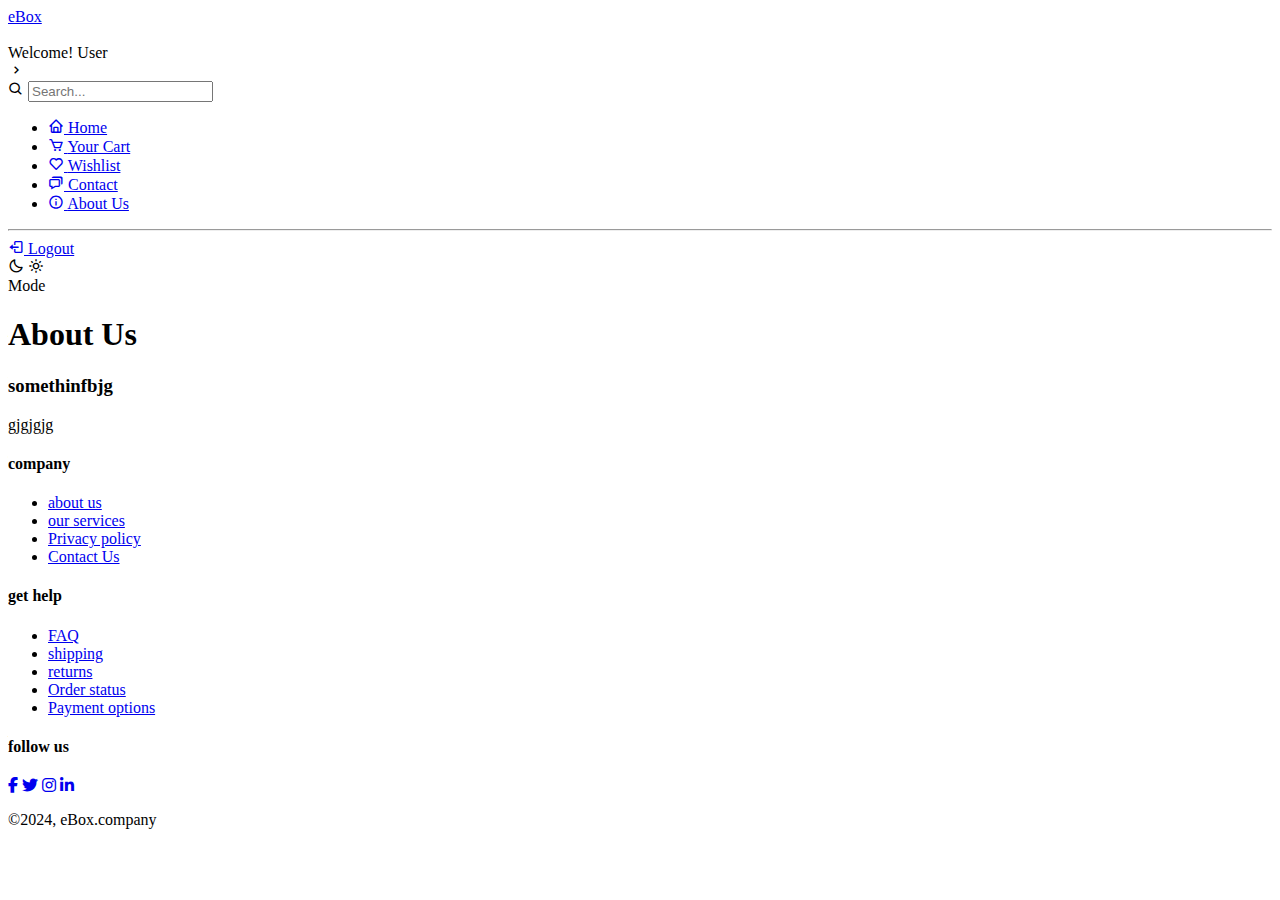
==== About Us/about.html @ 4c4c4dfa "Update about.html" ====
<!DOCTYPE html>
<html lang="en">
<head>
  <!--font for the icons-->
  <link rel="stylesheet" href="https://cdnjs.cloudflare.com/ajax/libs/font-awesome/6.4.0/css/all.min.css"/>
  <link href='https://unpkg.com/boxicons@2.1.1/css/boxicons.min.css' rel="stylesheet">

  <!--external linking-->
  <link rel="stylesheet" href="about.css">
  <title>About Us | eBox</title>
</head>
<body>

<!--header of the website-->
<header class="top">
    <a href="/index.html">eBox</a> <!--name of the website-->
</header>

<!--navigational bar-->
<nav class="sidebar close">

    <header>
    <div class="image-text"> 
        <span class="image">
            <!--user's account-->
            <a href="/login/login.html">
                <img src="https://static.vecteezy.com/system/resources/previews/019/879/186/large_2x/user-icon-on-transparent-background-free-png.png" alt="">
            </a>
        </span>

        <div class="text logo-text">
            <span class="greet">Welcome!</span>
            <span class="name">User</span>
        </div>
    </div>
    <i class='bx bx-chevron-right toggle'></i> 
    </header>

<div class="menu-bar">
    <div class="menu">
    
    <li class="search-box">
        <i class='bx bx-search icon'></i>
        <input type="text" placeholder="Search...">
    </li>

    <ul>
        <li>
            <a href="/index.html">
                <i class='bx bx-home icon' ></i>
                <span class="text nav-text">Home</span>
            </a>
        </li>

        <li>
            <a href="/checkout/checkout.html">
                <i class='bx bx-cart icon' ></i>
                <span class="text">Your Cart</span>
            </a>
        </li>

        <li>
            <a href="#">
                <i class='bx bx-heart icon' ></i> 
                <span class="text">Wishlist </span>
            </a>
        </li>

        <li>
            <a href="/contact/contact.html">
                <i class='bx bx-chat icon' ></i> 
                <span class="text">Contact</span>
            </a>
        </li>

        <li>
            <a href="/About Us/about.html">
                <i class='bx bx-info-circle icon'></i> 
                <span class="text">About Us</span>
            </a>
        </li>
    </ul>

         <hr> <!--horizontal line-->
<div class="bottom">
    <li class="">
        <a href="#">
            <i class='bx bx-log-out icon' ></i>
            <span class="text">Logout</span>
        </a>
    </li>
    
    <li class="mode">
        <div class="sun-moon">
            <i class='bx bx-moon icon moon'></i>
            <i class='bx bx-sun icon sun'></i>
        </div>
    <span class="mode-text text">Mode</span>

        <div class="toggle-switch">
            <span class="switch"></span>
        </div>
    </li>
</div>
</nav>

<!-- the about us part-->
<section>
    <div class="page">
        <div class="info-page">
            <div class="head">
                <h1>About Us</h1>
            </div>
            <div class="info-detail">
                <h3> somethinfbjg</h3>
                <p>gjgjgjg</p>
            </div>
            </div>
        </div>
    </div>
</section>

<!--the footer-->
<footer>
    <div class="footer">
        <div class="row">
            <div class="col">
                <h4>company</h4>
                <ul>
                    <li><a href="#">about us</a></li>
                    <li><a href="#">our services</a></li>
                    <li><a href="#">Privacy policy</a></li>
                    <li><a href="contact/contact.html">Contact Us</a></li>
                </ul>
            </div>

            <div class="col">
                <h4>get help</h4>
                <ul>
                    <li><a href="#">FAQ</a></li>
                    <li><a href="#">shipping</a></li>
                    <li><a href="#">returns</a></li>
                    <li><a href="#">Order status</a></li>
                    <li><a href="#">Payment options</a></li>
                </ul>
            </div>

            <div class="col">
                <h4>follow us</h4>
                <div class="social-links">
                    <a href="#"><i class="fab fa-facebook-f"></i></a>
                    <a href="#"><i class="fab fa-twitter"></i></a>
                    <a href="#"><i class="fab fa-instagram"></i></a>
                    <a href="#"><i class="fab fa-linkedin-in"></i></a>
                </div>
            </div>
        </div>
    </div>
    <div class="bot"> <!-- the bottom part of the footer-->
        <p>&copy;2024, eBox.company <span class="designer"></span></p>
    </div>
</footer>

    <script nomodule src="https://unpkg.com/ionicons@5.5.2/dist/ionicons/ionicons.js"></script>
    <script src="about.js"></script>
</body>
</html>
</body>
</html>
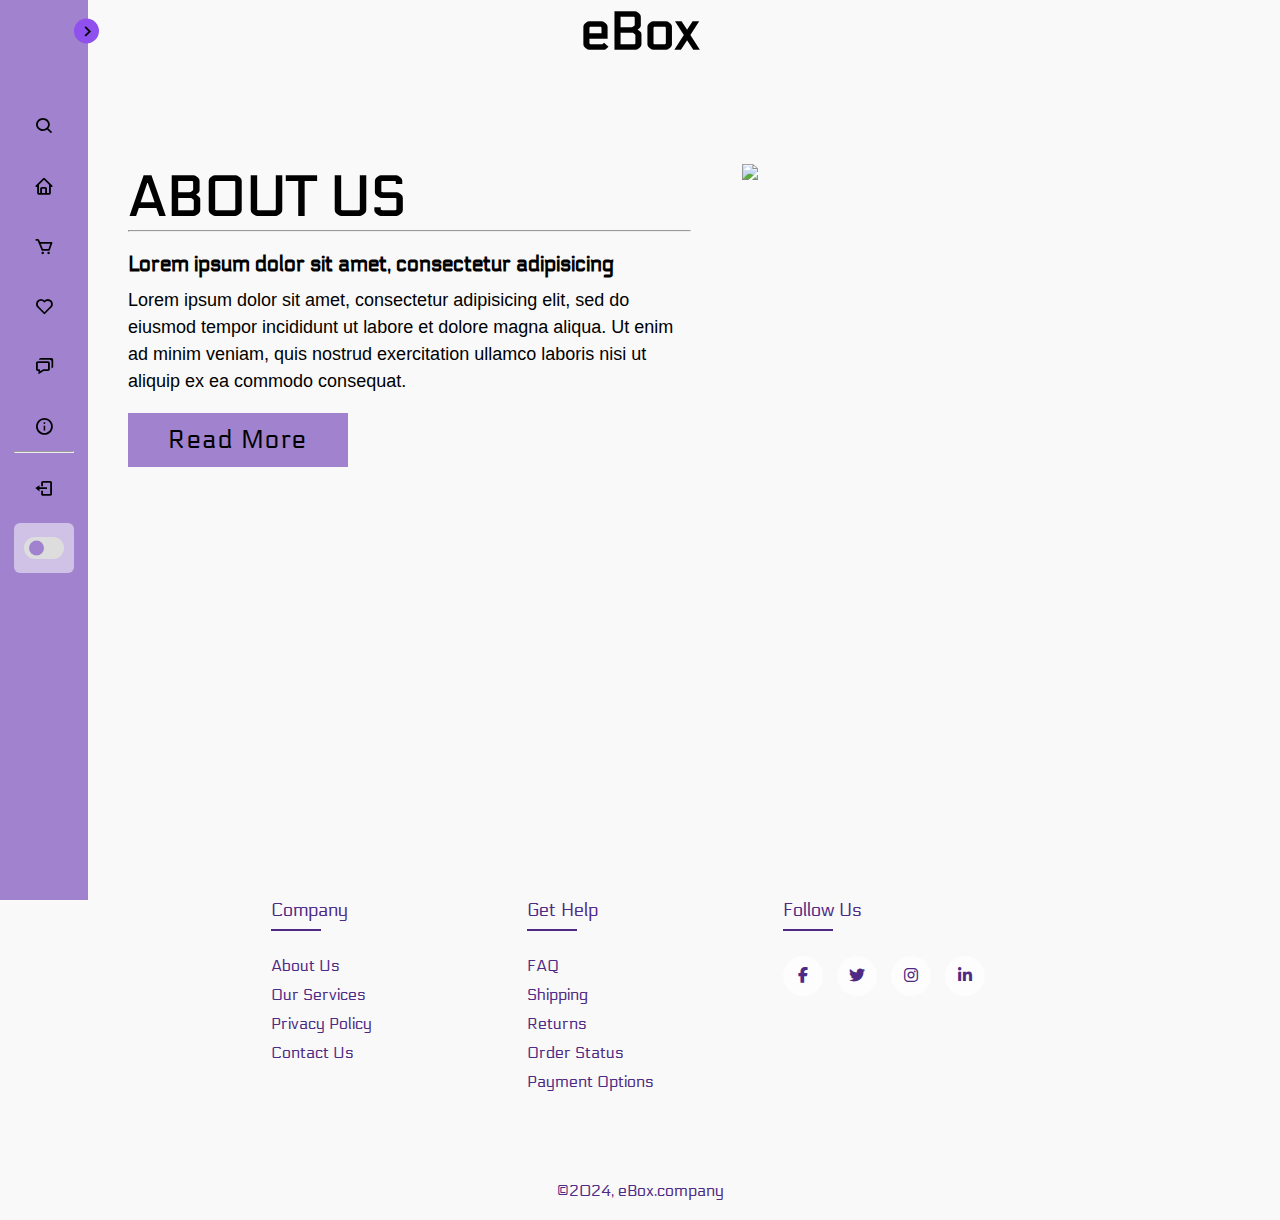
==== commit 69bcd3da: "about page" ====
--- a/About Us/about.html
+++ b/About Us/about.html
@@ -106,18 +106,27 @@
 
 <!-- the about us part-->
 <section>
-    <div class="page">
-        <div class="info-page">
-            <div class="head">
-                <h1>About Us</h1>
-            </div>
-            <div class="info-detail">
-                <h3> somethinfbjg</h3>
-                <p>gjgjgjg</p>
-            </div>
-            </div>
-        </div>
-    </div>
+	<div class="page">
+		<div class="info-page">
+			<div class="title">
+				<h1>About Us</h1>
+                <hr>
+			</div>
+			<div class="content">
+				<h3>Lorem ipsum dolor sit amet, consectetur adipisicing</h3>
+				<p>Lorem ipsum dolor sit amet, consectetur adipisicing elit, sed do eiusmod
+				tempor incididunt ut labore et dolore magna aliqua. Ut enim ad minim veniam,
+				quis nostrud exercitation ullamco laboris nisi ut aliquip ex ea commodo
+				consequat.</p>
+				<div class="button">
+					<a href="">Read More</a>
+				</div>
+			</div>
+		</div>
+		<div class="image-section">
+			<img src="https://eu-images.contentstack.com/v3/assets/blt6b0f74e5591baa03/blta3a3aa028f00a744/63b445551c79bd0f63cd13e0/Untitled_design_(44).png">
+		</div>
+	</div>
 </section>
 
 <!--the footer-->
--- a/About Us/about.css
+++ b/About Us/about.css
@@ -0,0 +1,557 @@
+/*Font from google fonts*/
+@import url('https://fonts.googleapis.com/css2?family=Electrolize&family=Ubuntu:ital,wght@0,300;0,400;0,500;0,700;1,300;1,400;1,500;1,700&display=swap');
+
+body {
+    font-family: 'Electrolize';
+    background-color: var(--body-color); 
+    transition: var(--tran-05);
+}
+
+*{
+    margin: 0;
+    padding: 0;
+}
+
+/******************/
+  /*navigational bar*/
+  * {
+    margin: 0; 
+    padding: 0;
+    box-sizing: border-box;
+}        
+
+:root {
+    --body-color: #f9f9f9;
+    --sidebar-color: rgb(160, 130, 206);
+    --primary-color: rgb(143, 80, 237); 
+    --primary-color-light: rgb(255, 255, 255,0.5);
+    --toggle-color: #DDD;
+    --text-color: #fbfbfb;
+    --dark-color: #000;
+    
+    --tran-03: all 0.2s ease;
+    --tran-03: all 0.3s ease;
+    --tran-04: all 0.4s ease;
+    --tran-05: all 0.5s ease;
+}
+       
+::selection{
+    background-color: var(--primary-color);
+    color: #fff;
+}
+    
+body.dark{
+    --body-color: #1b1c1f;
+    --sidebar-color: rgb(83, 98, 155);
+    --primary-color: #a7bacb;
+    --primary-color-light: rgba(255, 255, 255, 0.5);
+    --toggle-color: #fff;
+    --text-color: #ffffff;
+    --dark-color: #fff;
+}
+
+  
+.sidebar{
+    position: fixed;
+    top: 0;
+    left: 0;
+    height: 100%;
+    width: 250px;
+    padding: 10px 14px;
+    background: var(--sidebar-color);
+    transition: var(--tran-05);
+    z-index: 100;
+}
+    
+.sidebar.close{
+    width: 88px;
+}
+    
+.sidebar li{
+    height: 50px; 
+    list-style: none; 
+    display: flex;
+    align-items: center; 
+    margin-top: 10px;
+}
+    
+.sidebar header .image, .sidebar .icon{
+    min-width: 60px; 
+    border-radius: 6px;
+}
+    
+.sidebar .icon{ min-width: 60px; 
+    border-radius: 6px; 
+    height: 100%; 
+    display: flex; 
+    align-items: center; 
+    justify-content: center;
+    font-size: 20px;
+}
+   
+.sidebar .text, .sidebar .icon{
+    color: black; 
+    transition: var(--tran-03);
+}
+ 
+.sidebar .text:hover, .sidebar .icon:hover{
+    color:#4E2A84; 
+    transition: var(--tran-03);
+}
+
+.sidebar .text{
+    font-size: 17px;
+    font-weight: 500;
+    white-space: nowrap;
+    opacity: 1;
+}
+    
+.sidebar.close .text{
+    opacity: 0;
+}
+    
+.sidebar header{
+    position: relative;
+}
+    
+.sidebar header .image-text{
+    display: flex;
+    align-items: center;
+}
+    
+.sidebar header .logo-text{ 
+    display: flex;
+    flex-direction:column;
+}
+    
+.sidebar header .image-text .greet {
+    margin-top: 2px;
+    font-size: 18px;
+    font-weight: 600;
+}
+    
+.sidebar header .image-text .name{
+    font-size: 16px;
+    margin-top: -2px; 
+    display: block;
+}
+    
+.sidebar header .image {
+    display: flex;
+    align-items: center;
+    justify-content: center;
+}
+    
+.sidebar header .image img {
+    width: 40px;
+    border-radius: 6px;
+}
+    
+.sidebar header .toggle{ 
+    position: absolute; 
+    top: 50%;
+    right: -25px;
+    transform: translateY(-50%) rotate(180deg);
+    height: 25px;
+    width: 25px;
+    background-color: var(--primary-color);
+    color: var (--sidebar-color);
+    border-radius: 50%;
+    display: flex;
+    align-items: center;
+    justify-content: center;
+    font-size: 22px;
+    cursor: pointer;
+    transition: var(--tran-05);
+}
+    
+body.dark .sidebar header .toggle{
+    color: var (--text-color);
+}
+    
+.sidebar.close .toggle{
+    transform: translateY(-50%) rotate(0deg);
+}
+    
+.sidebar .menu{
+    margin-top: 40px;
+}
+    
+.sidebar li.search-box{
+    border-radius: 6px;
+    background-color: var (--primary-color-light);
+    cursor: pointer;
+    transition: var(--tran-05);
+}
+    
+.sidebar li.search-box input{
+    height: 100%; width: 100%;
+    outline: none;
+    border: none;
+    background-color: var(--primary-color-light);
+    color: var(--text-color);
+    border-radius: 6px;
+    font-size: 17px;
+    font-weight: 500;
+    transition: var(--tran-05);
+    padding-left: 5%;
+}
+    
+.sidebar li a{
+    list-style: none; 
+    height: 100%;
+    background-color: transparent;
+    display: flex;
+    align-items: center;
+    height: 100%;
+    width: 100%;
+    border-radius: 6px;
+    text-decoration: none;
+    transition: var(--tran-03);
+}
+    
+.sidebar .menu-bar{
+    height: calc(100% - 5px);
+    display: flex;
+    flex-direction: column;
+    overflow-y: scroll;
+}
+
+.menu-bar::-webkit-scrollbar{
+    display: none; 
+}
+    
+.sidebar .menu-bar .mode{
+    border-radius: 6px;
+    background-color: var(--primary-color-light);
+    position: relative;
+    transition: var(--tran-05);
+}
+
+.menu-bar .mode .sun-moon {
+    height: 50px;
+    width: 60px;
+}
+
+.mode .sun-moon i{
+    position: absolute; 
+}
+    
+.mode .sun-moon i.sun{
+    opacity: 0;
+}
+    
+body.dark .mode .sun-moon i.sun{
+    opacity: 1; 
+}
+    
+body.dark .mode .sun-moon i.moon{ 
+    opacity: 0;
+}
+    
+.menu-bar .bottom .toggle-switch{ 
+    position: absolute; 
+    right: 0;
+    height: 100%;
+    min-width: 60px;
+    display: flex;
+    align-items: center;
+    justify-content: center;
+    border-radius: 6px;
+    cursor: pointer; 
+}
+    
+.toggle-switch .switch{
+    position: relative;
+    height: 22px;
+    width: 40px;
+    border-radius: 25px;
+    background-color: var(--toggle-color);
+    transition: var(--tran-05);
+}
+    
+.switch::before{ content: '';
+    position: absolute; 
+    height: 15px;
+    width: 15px;
+    border-radius: 50%;
+    top: 50%;
+    left: 5px;
+    transform: translateY(-50%);
+    background-color: var(--sidebar-color); 
+    transition: var(--tran-04);
+}
+
+body.dark .form, 
+body.dark .caro .topic, 
+body.dark .caro .seeMore, 
+body.dark h1, body.dark h4,
+body.dark .item ,
+body.dark .info,  
+body.dark .col li a,
+body.dark .bot p{
+  color: white;
+}
+
+/*****************/
+/*the title*/
+.top {
+    position: static;
+    height: auto;
+    font-weight: bold;
+    font-size: 53px;
+    text-align: center;
+    margin: auto;
+    animation: glow 1.5s ease-in-out infinite alternate;
+    background-color: transparent;
+}
+
+.top a {
+    text-decoration: none;
+    color: #000;
+}
+
+body.dark .top a {
+    color: white;
+}
+
+@keyframes glow {
+    from {
+        text-shadow: 0 0 12px #6985c7, 0 0 14px #1a3b94, 0 0 16px #0a2366;
+      }
+      
+      to {
+        text-shadow: 0 0 14px #6985c7, 0 0 17px #1a3b94, 0 0 20px #0a2366 0 0 26px #040b30;
+      }
+}
+
+/****************/
+/*abour us part*/
+*{
+	margin:0px;
+	padding:0px;
+	box-sizing: border-box;
+}
+
+section{
+	width: 100%;
+	min-height: 85vh;
+}
+.page{
+	width: 80%;
+	display: block;
+	margin:auto;
+	padding-top: 100px;
+}
+.info-page{
+	float: left;
+	width: 55%;
+}
+.image-section{
+	float: right;
+	width: 40%;
+}
+.image-section img{
+	width: 100%;
+	height: auto;
+}
+.info-page .title{
+	text-transform: uppercase;
+	font-size: 28px;
+}
+.info-page h3{
+	margin-top: 20px;
+	color:#000000;
+	font-size: 21px;
+}
+.info-page p{
+	margin-top: 10px;
+	font-family: sans-serif;
+	font-size: 18px;
+	line-height: 1.5;
+}
+
+body.dark .info-page p,
+body.dark .info-page h3{
+	margin-top: 10px;
+	font-family: sans-serif;
+	font-size: 18px;
+	line-height: 1.5;
+    color: white;
+}
+
+.info-page .button{
+	margin-top: 30px;
+}
+.info-page .button a{
+	background-color: rgb(160, 130, 206);;
+	padding:12px 40px;
+	text-decoration: none;
+	color:#000000;
+	font-size: 25px;
+	letter-spacing: 1.5px;
+}
+.info-page .button a:hover{
+	background-color: #4E2A84;
+	color:#ffffff;
+}
+
+body.dark .info-page .button a:hover {
+    background-color: #0a2366;
+	color:#ffffff;
+}
+
+body.dark .info-page .button a {
+    color: white;
+    background-color: #1a3b94;
+}
+
+@media screen and (max-width: 768px){
+	.container{
+	width: 80%;
+	display: block;
+	margin:auto;
+	padding-top:50px;
+}
+.info-page{
+	float:none;
+	width:100%;
+	display: block;
+	margin:auto;
+}
+.image-section{
+	float:none;
+	width:100%;
+	
+}
+.image-section img{
+	width: 100%;
+	height: auto;
+	display: block;
+	margin:auto;
+}
+.info-page.title{
+	text-align: center;
+	font-size: 19px;
+}
+.info-page.button{
+	text-align: center;
+}
+.info-page .button a{
+	padding:9px 30px;
+}}
+
+/*******************/
+/*footer of the website*/
+*{
+	margin:0;
+	padding:0;
+	box-sizing: border-box;
+}
+
+.footer.dark {
+    color: #E4E9F7;
+}
+
+.footer{
+	max-width: 1170px;
+	margin-left:20%;
+    padding: 70px 0;
+}
+.row{
+	display: flex;
+	flex-wrap: wrap;
+}
+ul{
+	list-style: none;
+}
+
+.col{
+   width: 25%;
+   padding: 0 15px;
+}
+.col h4{
+	font-size: 18px; /*size of the font*/
+	text-transform: capitalize; /*automatically caps the first letter*/
+	margin-bottom: 35px;
+	font-weight: 500;
+	position: relative;
+	color: #4E2A84;
+}
+.col h4::before{
+	content: '';
+	position: absolute;
+	left:0;
+	bottom: -10px;
+	background-color: #4E2A84;
+	height: 2px;
+	box-sizing: border-box;
+	width: 50px; /*the line under the h4*/
+}
+.col ul li:not(:last-child){
+	margin-bottom: 10px;
+}
+.col ul li a{
+	font-size: 16px;
+	text-transform: capitalize;
+	text-decoration: none;
+	font-weight: 300;
+	display: block;
+	transition: all 0.3s ease;
+    color: #4E2A84;
+}
+.col ul li a:hover{
+	padding-left: 8px;
+    background-color: rgb(143, 80, 237);
+    color: white;
+}
+
+body.dark .col ul li a:hover{
+	padding-left: 8px;
+    background-color: #1a3b94;
+}
+
+.col .social-links a{
+	display: inline-block;
+	height: 40px;
+	width: 40px;
+	background-color: rgba(255, 255, 255, 0.599);
+	margin:0 10px 10px 0;
+	text-align: center;
+	line-height: 40px;
+	border-radius: 50%;
+	transition: all 0.5s ease;
+    color: #4E2A84;
+}
+
+.col .social-links a:hover{
+	background-color: rgb(143, 80, 237);
+    color: white;
+}
+
+body.dark .col .social-links a:hover{
+	background-color: #ffffff;
+    color: #4E2A84;
+}
+
+.bot{
+    padding: 20px;
+    text-align: center;
+}
+
+.bot p {
+    color: #4E2A84;
+}
+
+/*responsive*/
+@media(max-width: 767px){
+  .col{
+    width: 50%;
+    margin-bottom: 30px;
+}
+}
+@media(max-width: 574px){
+  .col{
+    width: 100%;
+}
+}